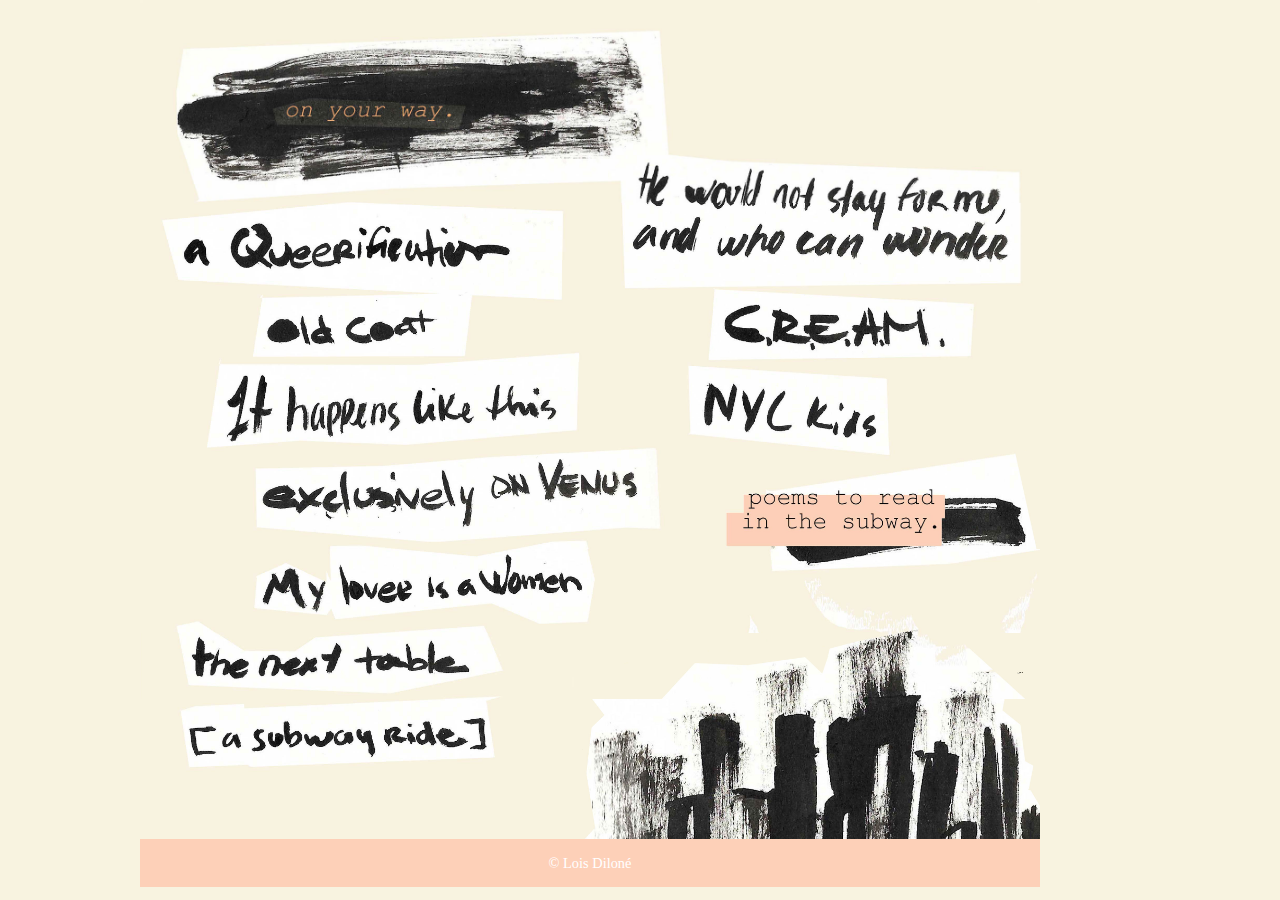
==== CHA_CV_SC_S2_LSD/index.html @ e3ba225d "PagPoemas" ====
<!DOCTYPE html>
<html>
<head>
    <meta charset="utf-8">
    <!-- <meta name="viewport" content="width=device-width, initial-scale=1.0">  -->
    <link href="css/reset.css" type="text/css" rel="stylesheet"/>
    <link href="css/stylesheet.css" type="text/css" rel="stylesheet"/>
	<title>on your way.</title>
</head>
<body>
<img src="images/logo.jpg" width="900" height="203">
<a href="myqueer.html"><img src="images/aqueer.jpg" width="486" height="101"></a>
<a href="hewould.html"><img src="images/hewould.jpg" width="415" height="101"></a>
<a href="oldcoat.html"><img src="images/oldcoat.jpg" width="419" height="58"></a>
<a href="cream.html"><img src="images/cream.jpg" width="482" height="58"></a>
<a href="ithappens.html"><img src="images/ithappens.jpg" width="441" height="88"></a>
<a href="nyckids.html"><img src="images/nyckids.jpg" width="460" height="88"></a>
<a href="exclu.html"><img src="images/exclusively.jpg" width="456" height="99"></a>
<img src="images/poemsto.jpg" width="445" height="99">
<a href="myloverisawoman.html"><img src="images/mylove.jpg" width="900" height="84"></a>
<a href="thenext.html"><img src="images/thenext.jpg" width="900"></a>
<a href="asub.html"><img src="images/asubway.jpg" width="900"></a>

<footer>
<center><small>	&copy; Lois Dilon&eacute;</small></center>
</footer>
</body>
</html>
---- CHA_CV_SC_S2_LSD/css/stylesheet.css ----
body {
	width: 1000px;
	margin: auto;
	background: rgb(248,243,224);
	
}

img {
	float: left;
}


.logo {
	width: 900px;
}

.logo2 {
	width: 900px;
}

div {
	width: 400px;
	float: left;
	padding-bottom: 35px;
}



h3 {
	font-size: 2em;
	padding: 10px 0px 10px 5px;

}

p {
	font-size: 1.2em;
	line-height:1.5em;
	padding-top: 10px;
	padding-bottom: 10px;

}

.mylove {
	width: 900px;
}

.hewouldd {
	width: 480px;
	float: left;
	padding-bottom: 100px;
}

.nyckids p {
	width: 480px;
	float: left;
	padding-bottom: 50px;
}

.nyc {
	width: 421px;
	float: left;s
}

.creami p {
     width: 480px;
	float: left;
	padding-bottom: 30px;
}

.creamm {
	width: 421px;
	float: left;
}



footer {
	width: 900px;
    
    clear: both;
    padding: 16px 0px 16px 0px;
    background: #fdd0b8;
}

small {

    clear: both;
    margin-top: 40px;
    margin-bottom: 40px;
    font-size: 0.9em;
    font-family: courier-new;
    color: #ffffff
}
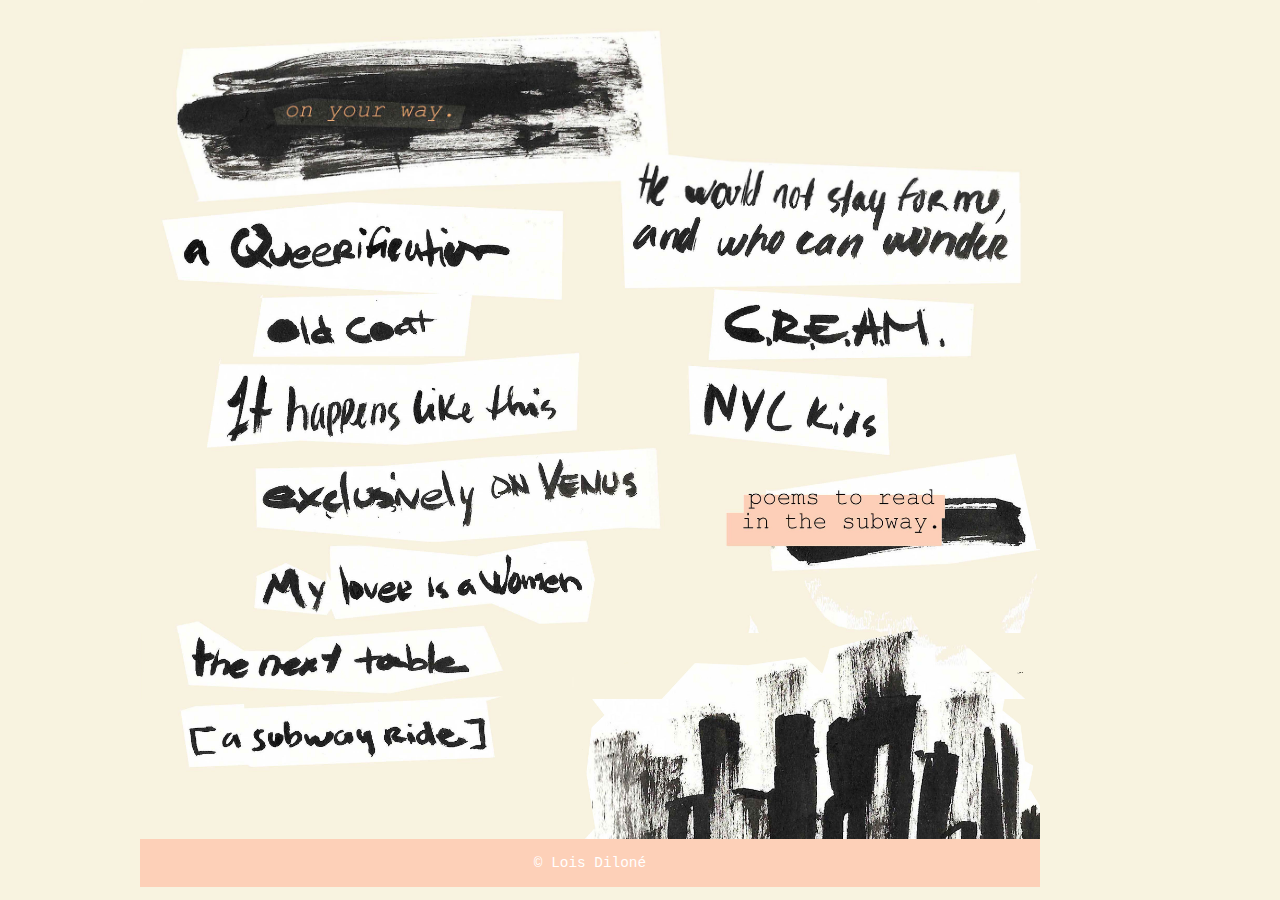
==== commit 2667ffd7: "Poems" ====
--- a/CHA_CV_SC_S2_LSD/index.html
+++ b/CHA_CV_SC_S2_LSD/index.html
@@ -5,6 +5,7 @@
     <!-- <meta name="viewport" content="width=device-width, initial-scale=1.0">  -->
     <link href="css/reset.css" type="text/css" rel="stylesheet"/>
     <link href="css/stylesheet.css" type="text/css" rel="stylesheet"/>
+    <link href="images/icon.jpg"  type="image/png" rel="icon"/>
 	<title>on your way.</title>
 </head>
 <body>
--- a/CHA_CV_SC_S2_LSD/css/stylesheet.css
+++ b/CHA_CV_SC_S2_LSD/css/stylesheet.css
@@ -2,6 +2,7 @@
 	width: 1000px;
 	margin: auto;
 	background: rgb(248,243,224);
+	font-family: "Courier New", Courier, monospace;
 	
 }
 
@@ -30,6 +31,7 @@
 	font-size: 2em;
 	padding: 10px 0px 10px 5px;
 
+
 }
 
 p {
@@ -37,6 +39,7 @@
 	line-height:1.5em;
 	padding-top: 10px;
 	padding-bottom: 10px;
+	font-family: "Courier New", Courier, "Lucida Sans Typewriter", "Lucida Typewriter", monospace;
 
 }
 
@@ -88,7 +91,6 @@
     margin-top: 40px;
     margin-bottom: 40px;
     font-size: 0.9em;
-    font-family: courier-new;
     color: #ffffff
 }
 
